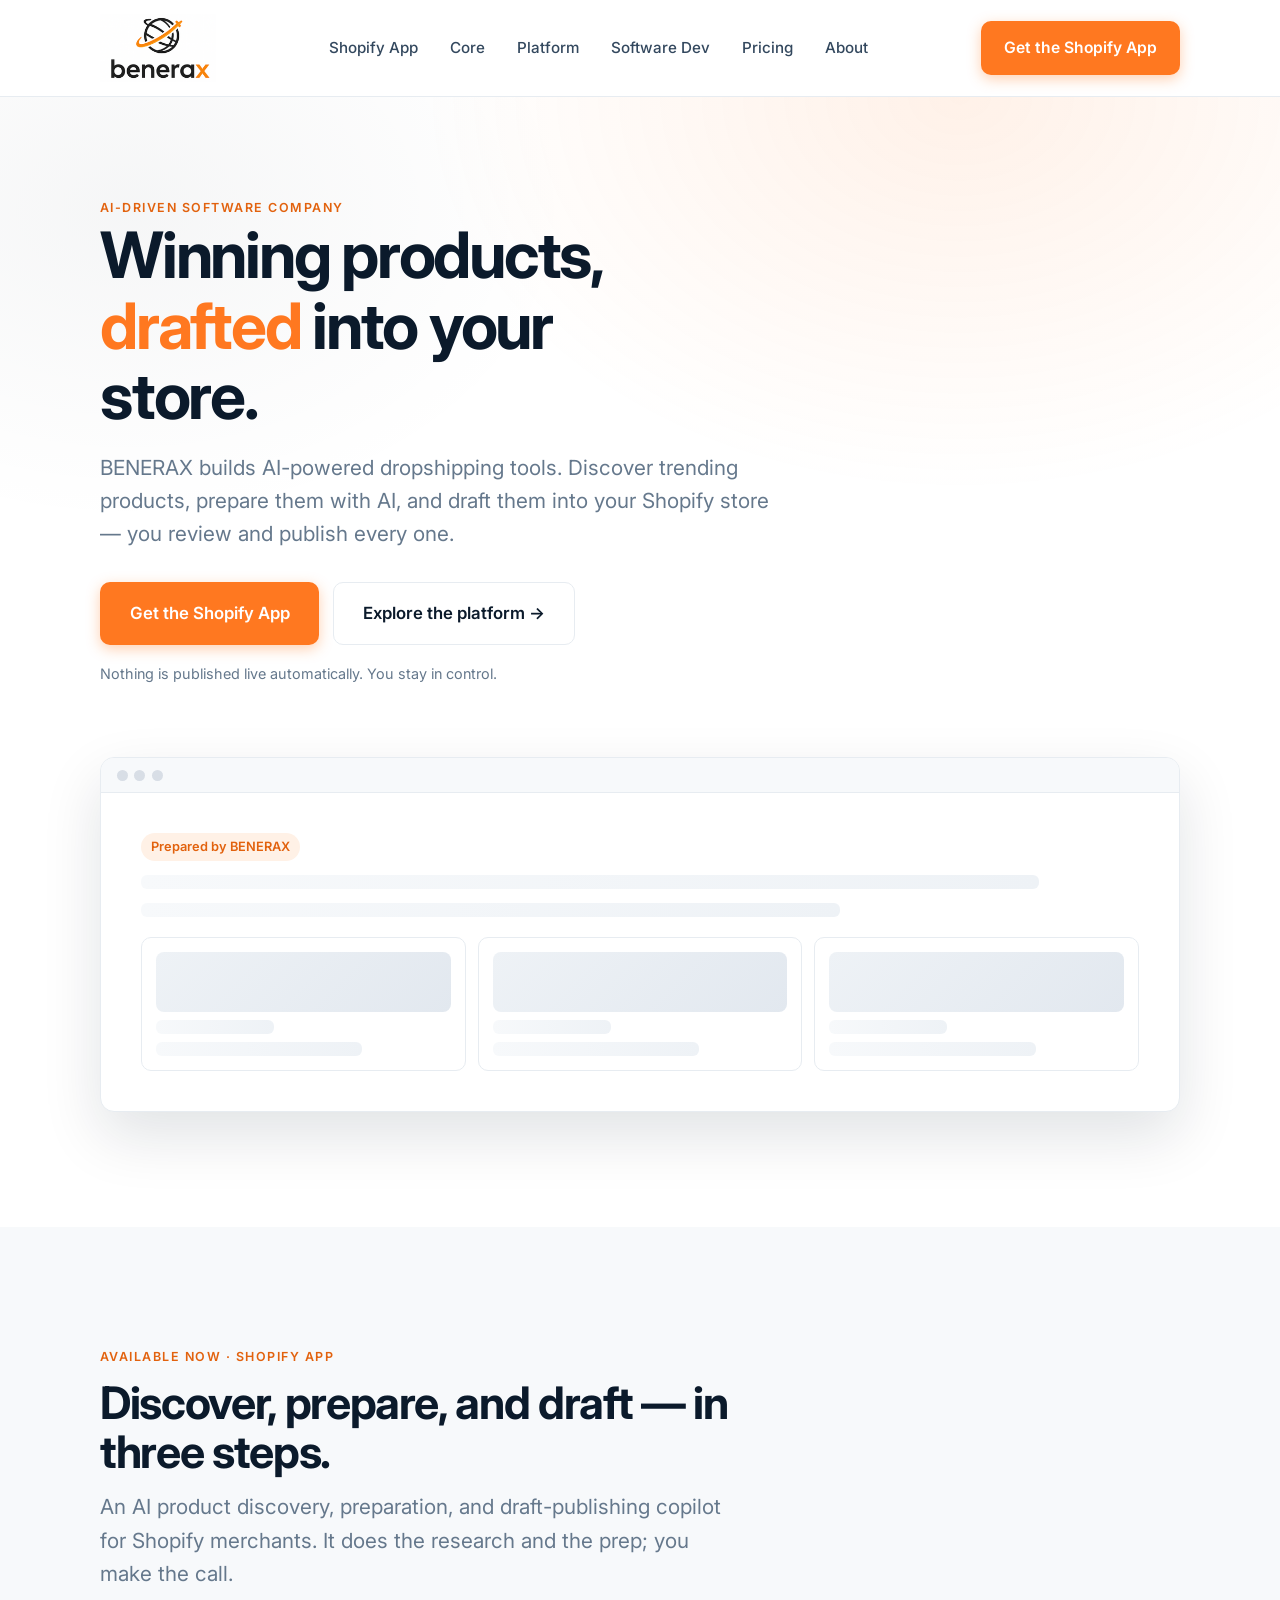
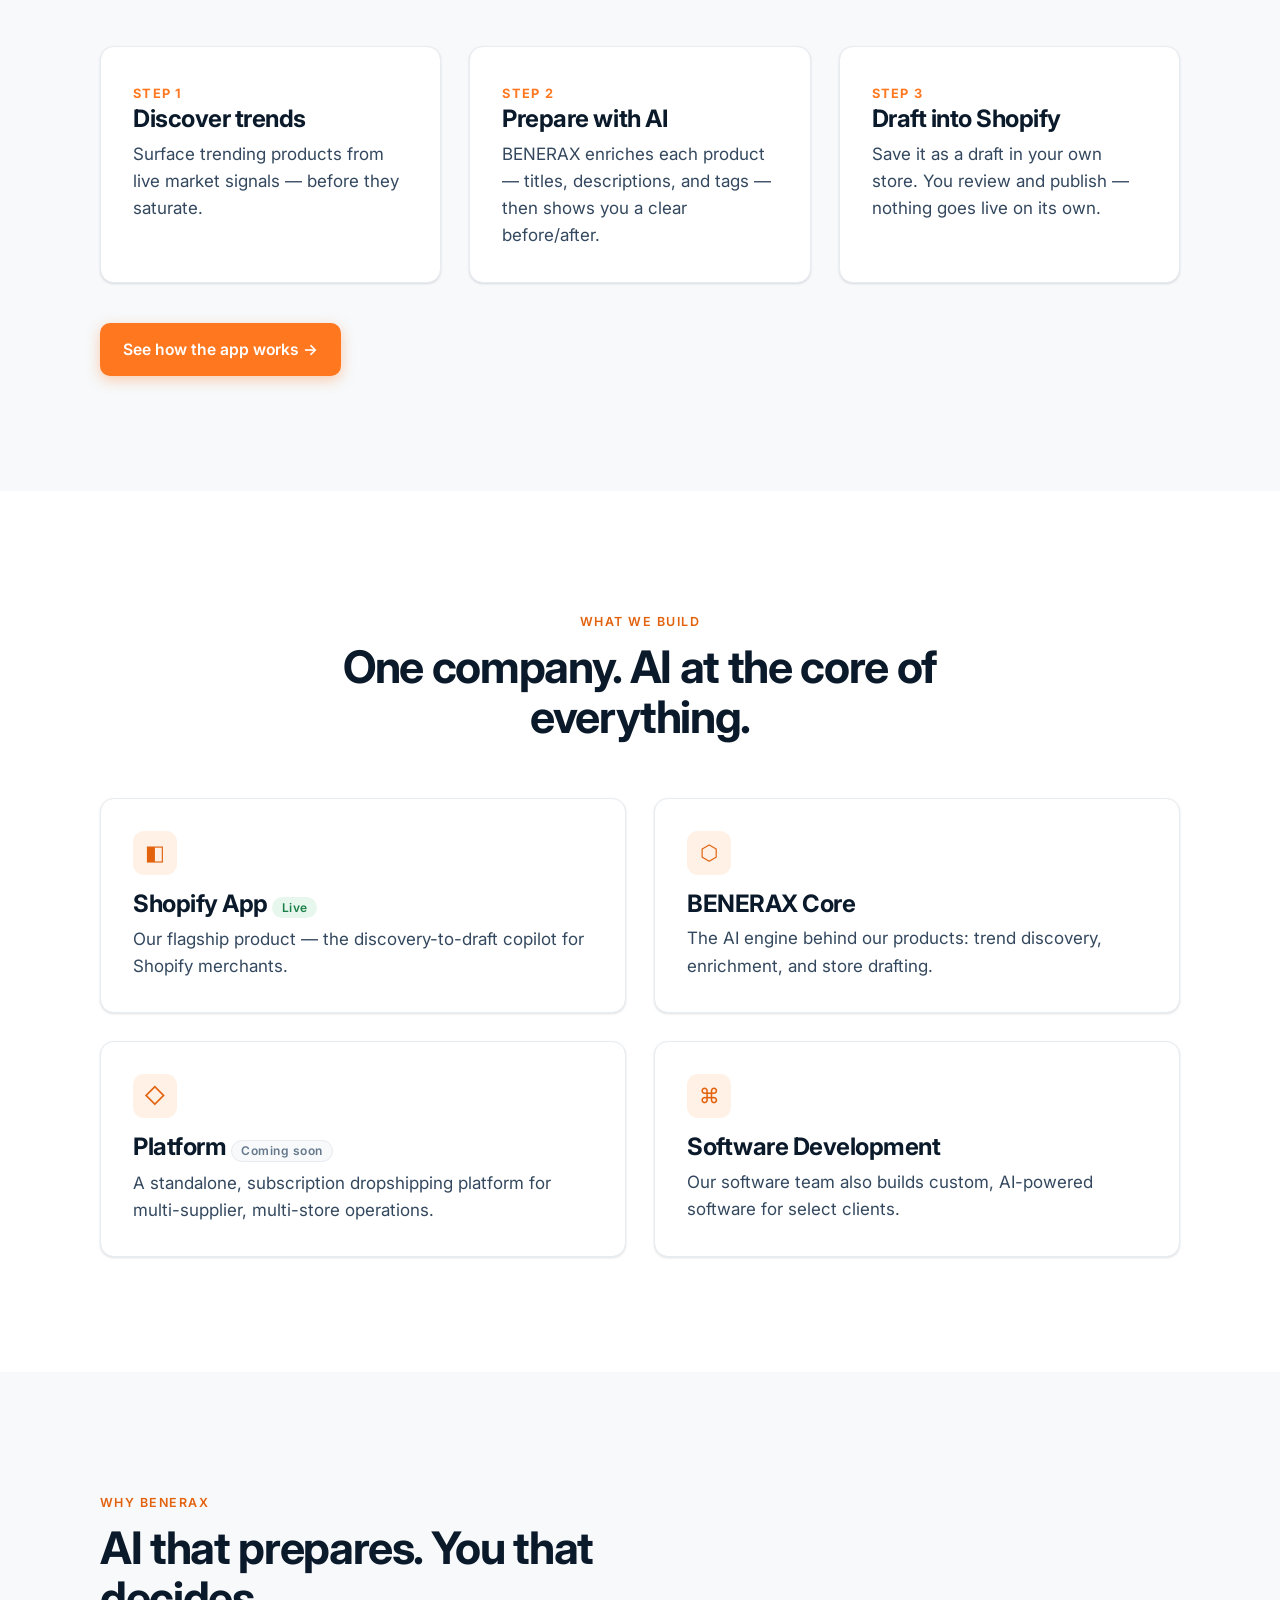
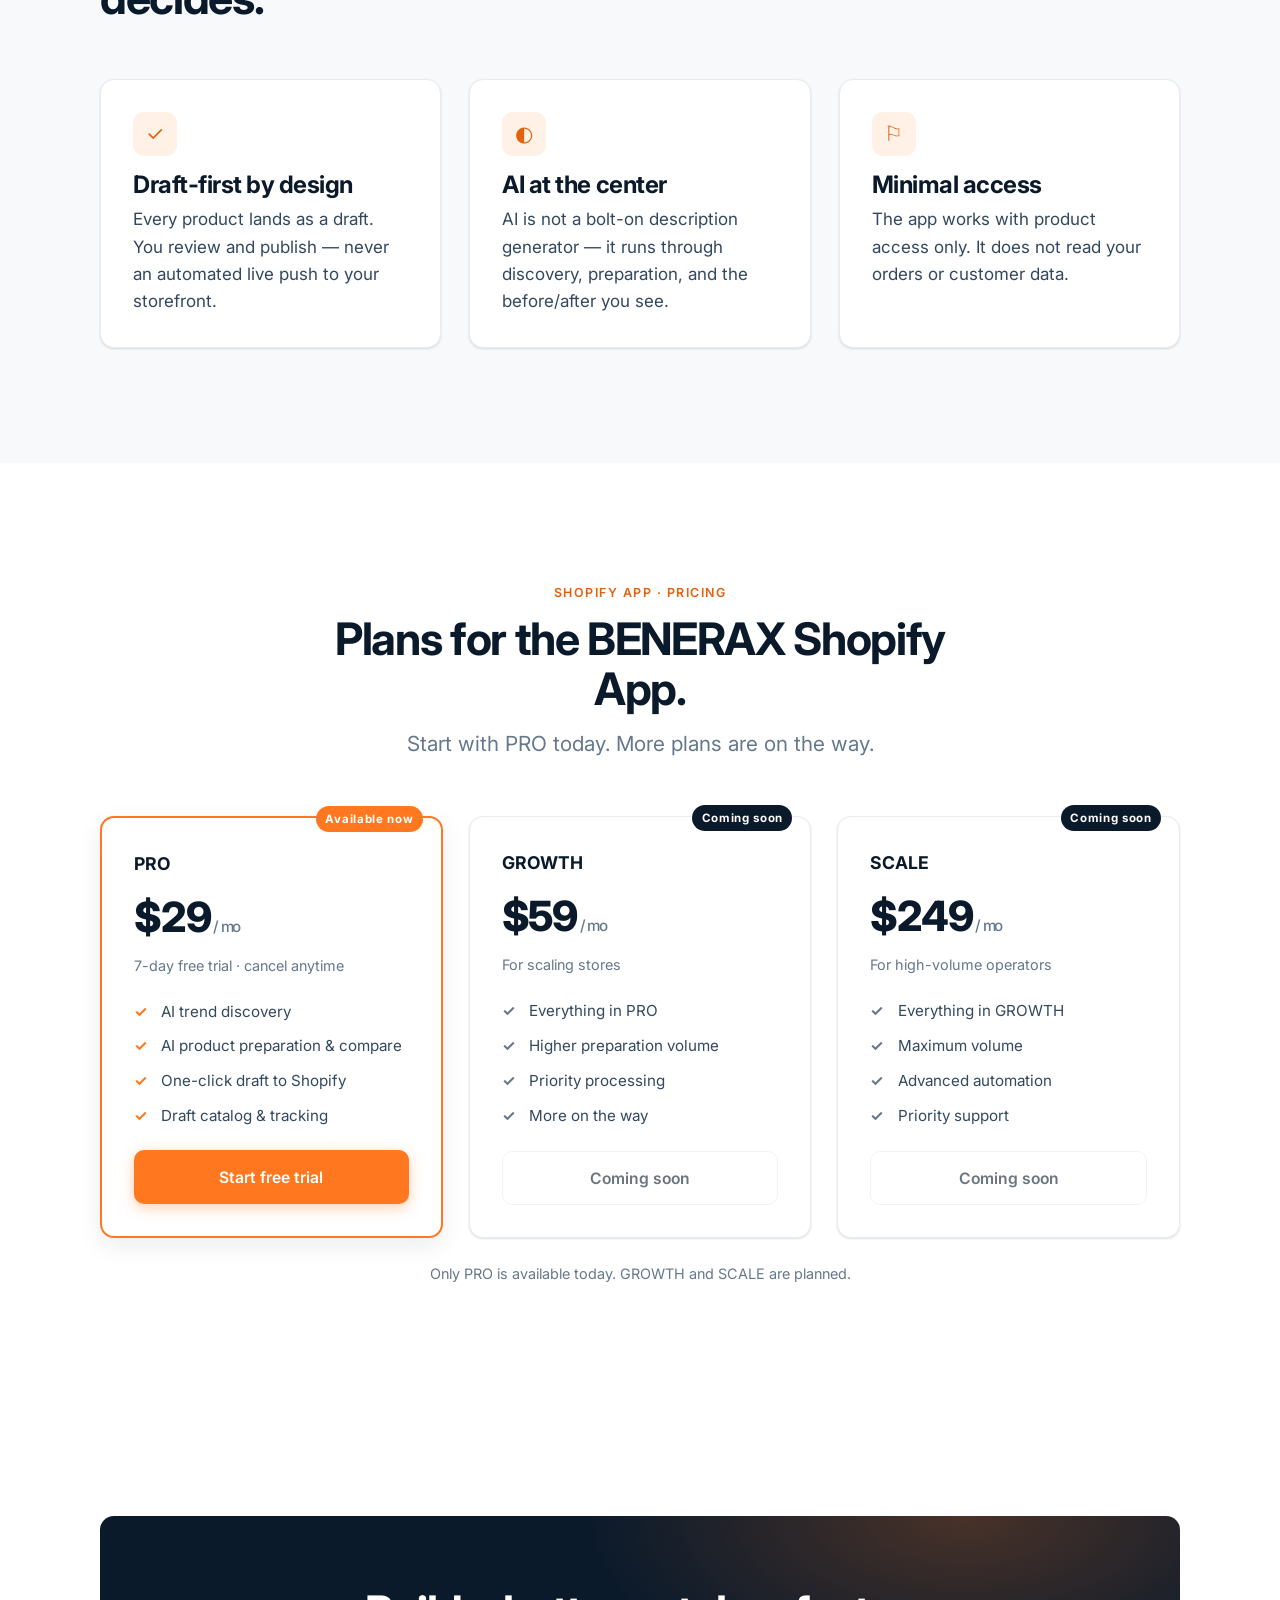
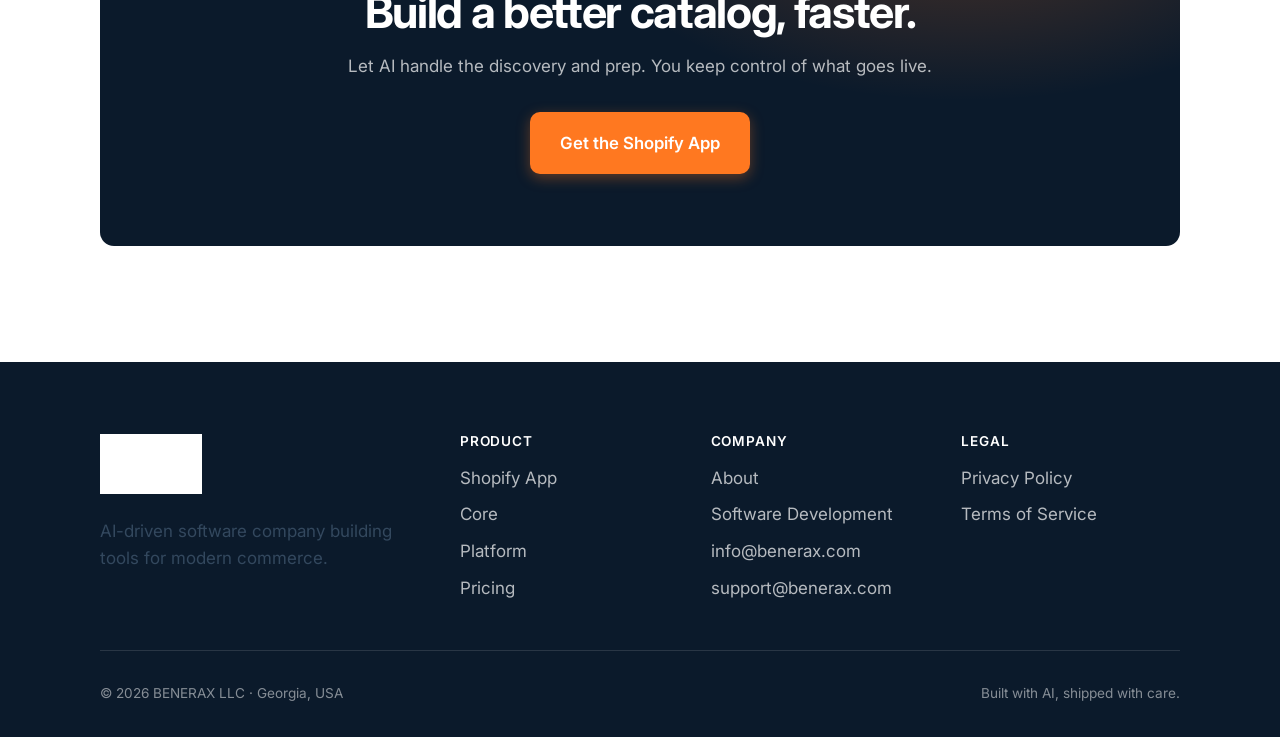
==== index.html @ 5dc5d122 "BENERAX corporate website — initial (home + 7 pages, Cloudflare-ready)" ====
<!DOCTYPE html>
<html lang="en">
<head>
<meta charset="UTF-8" />
<meta name="viewport" content="width=device-width, initial-scale=1.0" />
<title>BENERAX — AI-driven software for modern commerce</title>
<meta name="description" content="BENERAX is an AI-driven software company. We build AI-powered dropshipping tools — discover trending products, prepare them with AI, and draft them into your Shopify store. You review and publish." />
<meta property="og:title" content="BENERAX — AI-driven software for modern commerce" />
<meta property="og:description" content="Discover, prepare, and draft winning products into your Shopify store. You review and publish — nothing goes live automatically." />
<meta property="og:type" content="website" />
<link rel="preconnect" href="https://fonts.googleapis.com" />
<link rel="preconnect" href="https://fonts.gstatic.com" crossorigin />
<link href="https://fonts.googleapis.com/css2?family=Inter:opsz,wght@14..32,300;14..32,400;14..32,500;14..32,600;14..32,700;14..32,800;14..32,900&display=swap" rel="stylesheet" />
<link rel="stylesheet" href="/assets/styles.css" />
</head>
<body>

<!-- ============ NAV ============ -->
<header class="nav">
  <div class="wrap nav-inner">
    <a class="brand" href="/">
      <img src="/assets/logo.png" alt="BENERAX" />
    </a>
    <nav class="nav-links" id="navLinks">
      <a href="/pages/shopify-app.html">Shopify App</a>
      <a href="/pages/core.html">Core</a>
      <a href="/pages/platform.html">Platform</a>
      <a href="/pages/software-development.html">Software Dev</a>
      <a href="/#pricing">Pricing</a>
      <a href="/pages/about.html">About</a>
    </nav>
    <div class="nav-cta">
      <a class="btn btn-primary" href="/pages/shopify-app.html">Get the Shopify App</a>
    </div>
    <button class="nav-toggle" aria-label="Menu" aria-expanded="false">☰</button>
  </div>
</header>

<main>

<!-- ============ HERO ============ -->
<section class="hero">
  <div class="wrap">
    <span class="eyebrow reveal">AI-driven software company</span>
    <h1 class="reveal">Winning products, <span class="accent">drafted</span> into your store.</h1>
    <p class="lead reveal">BENERAX builds AI-powered dropshipping tools. Discover trending products, prepare them with AI, and draft them into your Shopify store — you review and publish every one.</p>
    <div class="hero-actions reveal">
      <a class="btn btn-primary btn-lg" href="/pages/shopify-app.html">Get the Shopify App</a>
      <a class="btn btn-ghost btn-lg" href="/pages/platform.html">Explore the platform →</a>
    </div>
    <p class="hero-note reveal">Nothing is published live automatically. You stay in control.</p>

    <!-- CSS product mockup — replace with a real embedded-app screenshot later -->
    <div class="mock reveal" aria-hidden="true">
      <div class="mock-bar"><span class="mock-dot"></span><span class="mock-dot"></span><span class="mock-dot"></span></div>
      <div class="mock-body">
        <span class="mock-pill">Prepared by BENERAX</span>
        <div class="mock-row l"></div>
        <div class="mock-row m"></div>
        <div class="mock-cards">
          <div class="mock-card"><div class="mock-thumb"></div><div class="mock-row s"></div><div class="mock-row m"></div></div>
          <div class="mock-card"><div class="mock-thumb"></div><div class="mock-row s"></div><div class="mock-row m"></div></div>
          <div class="mock-card"><div class="mock-thumb"></div><div class="mock-row s"></div><div class="mock-row m"></div></div>
        </div>
      </div>
    </div>
  </div>
</section>

<!-- ============ SHOPIFY APP (primary product) ============ -->
<section class="section-soft" id="shopify">
  <div class="wrap">
    <div class="section-head measure reveal">
      <span class="eyebrow">Available now · Shopify App</span>
      <h2>Discover, prepare, and draft — in three steps.</h2>
      <p class="lead">An AI product discovery, preparation, and draft-publishing copilot for Shopify merchants. It does the research and the prep; you make the call.</p>
    </div>
    <div class="grid grid-3">
      <div class="card reveal">
        <span class="num">STEP 1</span>
        <h3>Discover trends</h3>
        <p>Surface trending products from live market signals — before they saturate.</p>
      </div>
      <div class="card reveal">
        <span class="num">STEP 2</span>
        <h3>Prepare with AI</h3>
        <p>BENERAX enriches each product — titles, descriptions, and tags — then shows you a clear before/after.</p>
      </div>
      <div class="card reveal">
        <span class="num">STEP 3</span>
        <h3>Draft into Shopify</h3>
        <p>Save it as a draft in your own store. You review and publish — nothing goes live on its own.</p>
      </div>
    </div>
    <div style="margin-top:2.5rem" class="reveal">
      <a class="btn btn-primary" href="/pages/shopify-app.html">See how the app works →</a>
    </div>
  </div>
</section>

<!-- ============ FOUR THINGS WE BUILD ============ -->
<section id="what-we-build">
  <div class="wrap">
    <div class="section-head measure center reveal">
      <span class="eyebrow">What we build</span>
      <h2>One company. AI at the core of everything.</h2>
    </div>
    <div class="grid grid-2">
      <a class="card reveal" href="/pages/shopify-app.html">
        <div class="card-icon">◧</div>
        <h3>Shopify App <span class="badge badge-live">Live</span></h3>
        <p>Our flagship product — the discovery-to-draft copilot for Shopify merchants.</p>
      </a>
      <a class="card reveal" href="/pages/core.html">
        <div class="card-icon">⬡</div>
        <h3>BENERAX Core</h3>
        <p>The AI engine behind our products: trend discovery, enrichment, and store drafting.</p>
      </a>
      <a class="card reveal" href="/pages/platform.html">
        <div class="card-icon">◇</div>
        <h3>Platform <span class="badge badge-soon">Coming soon</span></h3>
        <p>A standalone, subscription dropshipping platform for multi-supplier, multi-store operations.</p>
      </a>
      <a class="card reveal" href="/pages/software-development.html">
        <div class="card-icon">⌘</div>
        <h3>Software Development</h3>
        <p>Our software team also builds custom, AI-powered software for select clients.</p>
      </a>
    </div>
  </div>
</section>

<!-- ============ WHY BENERAX ============ -->
<section class="section-soft" id="why">
  <div class="wrap">
    <div class="section-head measure reveal">
      <span class="eyebrow">Why BENERAX</span>
      <h2>AI that prepares. You that decides.</h2>
    </div>
    <div class="grid grid-3">
      <div class="card reveal"><div class="card-icon">✓</div><h3>Draft-first by design</h3><p>Every product lands as a draft. You review and publish — never an automated live push to your storefront.</p></div>
      <div class="card reveal"><div class="card-icon">◐</div><h3>AI at the center</h3><p>AI is not a bolt-on description generator — it runs through discovery, preparation, and the before/after you see.</p></div>
      <div class="card reveal"><div class="card-icon">⚐</div><h3>Minimal access</h3><p>The app works with product access only. It does not read your orders or customer data.</p></div>
    </div>
  </div>
</section>

<!-- ============ PRICING (Shopify App) ============ -->
<section id="pricing">
  <div class="wrap">
    <div class="section-head measure center reveal">
      <span class="eyebrow">Shopify App · Pricing</span>
      <h2>Plans for the BENERAX Shopify App.</h2>
      <p class="lead">Start with PRO today. More plans are on the way.</p>
    </div>
    <div class="price-grid">
      <!-- PRO — live -->
      <div class="card price-card featured reveal">
        <span class="price-tag live">Available now</span>
        <span class="price-name">PRO</span>
        <div class="price-amt">$29<small> / mo</small></div>
        <p class="price-sub">7-day free trial · cancel anytime</p>
        <ul class="price-list">
          <li>AI trend discovery</li>
          <li>AI product preparation &amp; compare</li>
          <li>One-click draft to Shopify</li>
          <li>Draft catalog &amp; tracking</li>
        </ul>
        <a class="btn btn-primary" href="/pages/shopify-app.html" style="justify-content:center">Start free trial</a>
      </div>
      <!-- GROWTH — coming -->
      <div class="card price-card soon reveal">
        <span class="price-tag coming">Coming soon</span>
        <span class="price-name">GROWTH</span>
        <div class="price-amt">$59<small> / mo</small></div>
        <p class="price-sub">For scaling stores</p>
        <ul class="price-list">
          <li>Everything in PRO</li>
          <li>Higher preparation volume</li>
          <li>Priority processing</li>
          <li>More on the way</li>
        </ul>
        <a class="btn btn-ghost" href="#" aria-disabled="true" style="justify-content:center;pointer-events:none;opacity:.6">Coming soon</a>
      </div>
      <!-- SCALE — coming -->
      <div class="card price-card soon reveal">
        <span class="price-tag coming">Coming soon</span>
        <span class="price-name">SCALE</span>
        <div class="price-amt">$249<small> / mo</small></div>
        <p class="price-sub">For high-volume operators</p>
        <ul class="price-list">
          <li>Everything in GROWTH</li>
          <li>Maximum volume</li>
          <li>Advanced automation</li>
          <li>Priority support</li>
        </ul>
        <a class="btn btn-ghost" href="#" aria-disabled="true" style="justify-content:center;pointer-events:none;opacity:.6">Coming soon</a>
      </div>
    </div>
    <p class="center reveal" style="margin-top:1.5rem;font-size:.9rem;color:var(--ink-3)">Only PRO is available today. GROWTH and SCALE are planned.</p>
  </div>
</section>

<!-- ============ CTA BAND ============ -->
<section>
  <div class="wrap">
    <div class="cta-band reveal">
      <h2>Build a better catalog, faster.</h2>
      <p class="measure center">Let AI handle the discovery and prep. You keep control of what goes live.</p>
      <a class="btn btn-primary btn-lg" href="/pages/shopify-app.html">Get the Shopify App</a>
    </div>
  </div>
</section>

</main>

<!-- ============ FOOTER ============ -->
<footer class="footer">
  <div class="wrap">
    <div class="footer-grid">
      <div class="footer-brand">
        <img src="/assets/logo.png" alt="BENERAX" />
        <p style="max-width:32ch">AI-driven software company building tools for modern commerce.</p>
      </div>
      <div>
        <h4>Product</h4>
        <ul>
          <li><a href="/pages/shopify-app.html">Shopify App</a></li>
          <li><a href="/pages/core.html">Core</a></li>
          <li><a href="/pages/platform.html">Platform</a></li>
          <li><a href="/#pricing">Pricing</a></li>
        </ul>
      </div>
      <div>
        <h4>Company</h4>
        <ul>
          <li><a href="/pages/about.html">About</a></li>
          <li><a href="/pages/software-development.html">Software Development</a></li>
          <li><a href="mailto:info@benerax.com">info@benerax.com</a></li>
          <li><a href="mailto:support@benerax.com">support@benerax.com</a></li>
        </ul>
      </div>
      <div>
        <h4>Legal</h4>
        <ul>
          <li><a href="/pages/privacy.html">Privacy Policy</a></li>
          <li><a href="/pages/terms.html">Terms of Service</a></li>
        </ul>
      </div>
    </div>
    <div class="footer-bottom">
      <span>© <span data-year>2026</span> BENERAX LLC · Georgia, USA</span>
      <span>Built with AI, shipped with care.</span>
    </div>
  </div>
</footer>

<script src="/assets/site.js"></script>
</body>
</html>
---- assets/styles.css ----
/* ============================================================================
   BENERAX — corporate site design system
   Light theme · navy ink · orange accent (logo-aligned) · Inter · premium craft.
   No frameworks. Hand-built. Aligned with messaging spine v1.
   ========================================================================== */

:root {
  /* Brand — from the BENERAX logo (orange accent, near-black ink). */
  --orange:      #FF7820;
  --orange-deep: #E2620E;
  --orange-soft: #FFF1E6;

  /* Ink / navy scale (text + structure). */
  --ink:    #0B1A2B;   /* headings */
  --ink-2:  #33485E;   /* body */
  --ink-3:  #65788C;   /* muted */
  --line:   #E7ECF1;   /* hairlines */

  /* Surfaces. */
  --bg:      #FFFFFF;
  --bg-soft: #F7F9FB;  /* alternating sections */
  --bg-navy: #0B1A2B;  /* rare dark band (footer / CTA) */

  /* Type. */
  --sans: 'Inter', -apple-system, BlinkMacSystemFont, 'Segoe UI', sans-serif;

  /* Rhythm. */
  --maxw: 1160px;
  --pad: clamp(20px, 5vw, 40px);
  --radius: 14px;
  --shadow-sm: 0 1px 2px rgba(11,26,43,.06), 0 1px 3px rgba(11,26,43,.08);
  --shadow-md: 0 8px 24px rgba(11,26,43,.08);
  --shadow-lg: 0 24px 60px rgba(11,26,43,.12);
  --ease: cubic-bezier(.2,.7,.2,1);
}

* { box-sizing: border-box; margin: 0; padding: 0; }
html { scroll-behavior: smooth; -webkit-text-size-adjust: 100%; }

body {
  font-family: var(--sans);
  color: var(--ink-2);
  background: var(--bg);
  line-height: 1.6;
  font-size: 17px;
  -webkit-font-smoothing: antialiased;
  text-rendering: optimizeLegibility;
}

/* ---- Typography (weight-driven hierarchy, generous line-height) ---- */
h1, h2, h3, h4 { color: var(--ink); line-height: 1.1; letter-spacing: -0.02em; font-weight: 700; }
h1 { font-size: clamp(2.4rem, 5.5vw, 4rem); letter-spacing: -0.035em; }
h2 { font-size: clamp(1.9rem, 4vw, 2.8rem); letter-spacing: -0.03em; }
h3 { font-size: clamp(1.2rem, 2.2vw, 1.5rem); }
p  { color: var(--ink-2); }
a  { color: inherit; text-decoration: none; }

.lead { font-size: clamp(1.05rem, 2vw, 1.3rem); color: var(--ink-3); line-height: 1.6; }
.eyebrow {
  font-size: .78rem; font-weight: 600; letter-spacing: .12em; text-transform: uppercase;
  color: var(--orange-deep);
}
.accent { color: var(--orange); }

/* ---- Layout ---- */
.wrap { max-width: var(--maxw); margin: 0 auto; padding-left: var(--pad); padding-right: var(--pad); }
section { padding: clamp(64px, 9vw, 120px) 0; }
.section-soft { background: var(--bg-soft); }
.center { text-align: center; }
.measure { max-width: 640px; }
.measure.center { margin-left: auto; margin-right: auto; }

/* ---- Buttons ---- */
.btn {
  display: inline-flex; align-items: center; gap: .5em;
  font-weight: 600; font-size: .98rem; border-radius: 10px;
  padding: .85em 1.4em; cursor: pointer; border: 1px solid transparent;
  transition: transform .15s var(--ease), box-shadow .2s var(--ease), background .2s var(--ease);
}
.btn:hover { transform: translateY(-1px); }
.btn-primary { background: var(--orange); color: #fff; box-shadow: 0 4px 14px rgba(255,120,32,.35); }
.btn-primary:hover { background: var(--orange-deep); box-shadow: 0 6px 20px rgba(255,120,32,.45); }
.btn-ghost { background: transparent; color: var(--ink); border-color: var(--line); }
.btn-ghost:hover { border-color: var(--ink-3); background: var(--bg-soft); }
.btn-lg { padding: 1em 1.7em; font-size: 1.05rem; }

/* ---- Header / nav ---- */
.nav {
  position: sticky; top: 0; z-index: 50;
  background: rgba(255,255,255,.8); backdrop-filter: saturate(180%) blur(12px);
  border-bottom: 1px solid var(--line);
}
.nav-inner { display: flex; align-items: center; justify-content: space-between; height: 96px; }
.brand { display: flex; align-items: center; gap: .55em; font-weight: 800; color: var(--ink); font-size: 1.15rem; letter-spacing: -.02em; }
.brand img { height: 68px; width: auto; display: block; }
.nav-links { display: flex; align-items: center; gap: 2rem; }
.nav-links a { color: var(--ink-2); font-weight: 500; font-size: .95rem; transition: color .15s; }
.nav-links a:hover { color: var(--orange-deep); }
.nav-cta { display: flex; align-items: center; gap: .8rem; }
.nav-toggle { display: none; background: none; border: 0; cursor: pointer; font-size: 1.5rem; color: var(--ink); }

/* ---- Hero ---- */
.hero { padding-top: clamp(56px, 8vw, 96px); position: relative; overflow: hidden; }
.hero::before {
  content: ""; position: absolute; inset: 0; z-index: -1;
  background:
    radial-gradient(60% 50% at 75% 0%, rgba(255,120,32,.10), transparent 70%),
    radial-gradient(50% 40% at 10% 10%, rgba(11,26,43,.04), transparent 70%);
}
.hero h1 { max-width: 14ch; }
.hero .lead { max-width: 52ch; margin-top: 1.2rem; }
.hero-actions { display: flex; gap: .9rem; margin-top: 2rem; flex-wrap: wrap; }
.hero-note { margin-top: 1.1rem; font-size: .9rem; color: var(--ink-3); }

/* ---- Product mockup (CSS placeholder — swap with real screenshots) ---- */
.mock {
  margin-top: clamp(40px, 6vw, 72px);
  border: 1px solid var(--line); border-radius: var(--radius);
  background: #fff; box-shadow: var(--shadow-lg); overflow: hidden;
}
.mock-bar { display: flex; align-items: center; gap: .4rem; padding: .7rem 1rem; border-bottom: 1px solid var(--line); background: var(--bg-soft); }
.mock-dot { width: 11px; height: 11px; border-radius: 50%; background: #D8DEE6; }
.mock-body { padding: clamp(20px, 4vw, 40px); min-height: 280px; display: grid; gap: 14px; }
.mock-row { height: 14px; border-radius: 6px; background: linear-gradient(90deg, var(--bg-soft), #EEF2F6); }
.mock-row.s { width: 40%; } .mock-row.m { width: 70%; } .mock-row.l { width: 90%; }
.mock-pill { display: inline-block; padding: .3em .8em; border-radius: 999px; background: var(--orange-soft); color: var(--orange-deep); font-weight: 600; font-size: .8rem; width: fit-content; }
.mock-cards { display: grid; grid-template-columns: repeat(3,1fr); gap: 12px; margin-top: 6px; }
.mock-card { border: 1px solid var(--line); border-radius: 10px; padding: 14px; display: grid; gap: 8px; }
.mock-thumb { height: 60px; border-radius: 8px; background: linear-gradient(135deg, #EEF2F6, #E2E8EF); }

/* ---- Grid sections ---- */
.grid { display: grid; gap: clamp(20px, 3vw, 28px); }
.grid-3 { grid-template-columns: repeat(3, 1fr); }
.grid-2 { grid-template-columns: repeat(2, 1fr); }
.card {
  background: #fff; border: 1px solid var(--line); border-radius: var(--radius);
  padding: clamp(22px, 3vw, 32px); box-shadow: var(--shadow-sm);
  transition: transform .2s var(--ease), box-shadow .2s var(--ease), border-color .2s;
}
.card:hover { transform: translateY(-3px); box-shadow: var(--shadow-md); border-color: #DCE3EA; }
.card h3 { margin-bottom: .5rem; }
.card .num { font-size: .8rem; font-weight: 700; color: var(--orange); letter-spacing: .1em; }
.card-icon {
  width: 44px; height: 44px; border-radius: 11px; display: grid; place-items: center;
  background: var(--orange-soft); color: var(--orange-deep); margin-bottom: 1rem; font-size: 1.3rem;
}

.section-head { margin-bottom: clamp(36px, 5vw, 56px); }
.section-head h2 { margin-top: .6rem; }
.section-head p { margin-top: .8rem; }

/* ---- Steps ---- */
.steps { counter-reset: step; }
.step { display: flex; gap: 1.2rem; align-items: flex-start; }
.step::before {
  counter-increment: step; content: counter(step);
  flex: 0 0 auto; width: 38px; height: 38px; border-radius: 50%;
  background: var(--ink); color: #fff; display: grid; place-items: center; font-weight: 700;
}

/* ---- Pricing ---- */
.price-grid { display: grid; grid-template-columns: repeat(3, 1fr); gap: clamp(18px, 2.5vw, 26px); align-items: stretch; }
.price-card { text-align: left; position: relative; display: flex; flex-direction: column; }
.price-card.featured { border: 2px solid var(--orange); box-shadow: var(--shadow-md); }
.price-card.soon { opacity: .92; }
.price-tag { position: absolute; top: -12px; right: 18px; font-size: .72rem; font-weight: 700; letter-spacing: .06em; padding: .35em .8em; border-radius: 999px; }
.price-tag.live { background: var(--orange); color: #fff; }
.price-tag.coming { background: var(--ink); color: #fff; }
.price-name { font-weight: 700; color: var(--ink); font-size: 1.1rem; }
.price-amt { font-size: 2.6rem; font-weight: 800; color: var(--ink); letter-spacing: -.03em; margin: .4rem 0 .2rem; }
.price-amt small { font-size: .95rem; font-weight: 500; color: var(--ink-3); }
.price-sub { font-size: .9rem; color: var(--ink-3); min-height: 1.3em; }
.price-list { list-style: none; text-align: left; margin: 1.4rem 0; display: grid; gap: .65rem; flex: 1; }
.price-list li { padding-left: 1.7rem; position: relative; color: var(--ink-2); font-size: .95rem; }
.price-list li::before { content: "✓"; position: absolute; left: 0; color: var(--orange); font-weight: 700; }
.price-card.soon .price-list li::before { color: var(--ink-3); }

/* ---- Badge / vision label ---- */
.badge { display: inline-block; padding: .3em .8em; border-radius: 999px; font-size: .75rem; font-weight: 600; letter-spacing: .04em; }
.badge-live { background: #E7F7EE; color: #1A7F46; }
.badge-soon { background: var(--bg-soft); color: var(--ink-3); border: 1px solid var(--line); }

/* ---- CTA band (navy) ---- */
.cta-band { background: var(--bg-navy); color: #fff; border-radius: var(--radius); padding: clamp(40px, 6vw, 72px); text-align: center; position: relative; overflow: hidden; }
.cta-band::before { content: ""; position: absolute; inset: 0; background: radial-gradient(50% 80% at 80% 0%, rgba(255,120,32,.25), transparent 70%); }
.cta-band h2 { color: #fff; position: relative; }
.cta-band p { color: rgba(255,255,255,.7); position: relative; margin: 1rem auto 2rem; }
.cta-band .btn-ghost { color: #fff; border-color: rgba(255,255,255,.3); }
.cta-band .btn-ghost:hover { background: rgba(255,255,255,.1); }

/* ---- Footer ---- */
.footer { background: var(--bg-navy); color: rgba(255,255,255,.7); padding: clamp(48px,6vw,72px) 0 32px; }
.footer a { color: rgba(255,255,255,.7); transition: color .15s; }
.footer a:hover { color: #fff; }
.footer-grid { display: grid; grid-template-columns: 1.5fr 1fr 1fr 1fr; gap: 2rem; }
.footer-grid h4 { color: #fff; font-size: .85rem; letter-spacing: .06em; text-transform: uppercase; margin-bottom: 1rem; font-weight: 600; }
.footer-grid ul { list-style: none; display: grid; gap: .6rem; }
.footer-brand img { height: 60px; filter: brightness(0) invert(1); margin-bottom: 1rem; }
.footer-bottom { border-top: 1px solid rgba(255,255,255,.12); margin-top: 3rem; padding-top: 2rem; display: flex; justify-content: space-between; gap: 1rem; flex-wrap: wrap; font-size: .85rem; color: rgba(255,255,255,.5); }

/* ---- Reveal-on-scroll (subtle, purposeful motion) ---- */
.reveal { opacity: 0; transform: translateY(16px); transition: opacity .6s var(--ease), transform .6s var(--ease); }
.reveal.in { opacity: 1; transform: none; }
@media (prefers-reduced-motion: reduce) { .reveal { opacity: 1; transform: none; transition: none; } html { scroll-behavior: auto; } }

/* ---- Legal pages ---- */
.legal { padding-top: 56px; }
.legal h1 { margin-bottom: .5rem; }
.legal .updated { color: var(--ink-3); font-size: .9rem; margin-bottom: 2.5rem; }
.legal h2 { font-size: 1.4rem; margin: 2.2rem 0 .8rem; }
.legal p, .legal li { color: var(--ink-2); margin-bottom: .8rem; }
.legal ul { padding-left: 1.4rem; }

/* ---- Responsive ---- */
@media (max-width: 860px) {
  .grid-3, .grid-2, .mock-cards, .price-grid { grid-template-columns: 1fr; }
  .footer-grid { grid-template-columns: 1fr 1fr; }
  .nav-links { display: none; }
  .nav-toggle { display: block; }
  .nav-links.open {
    display: flex; flex-direction: column; position: absolute; top: 96px; left: 0; right: 0;
    background: #fff; border-bottom: 1px solid var(--line); padding: 1.2rem var(--pad); gap: 1rem;
  }
}
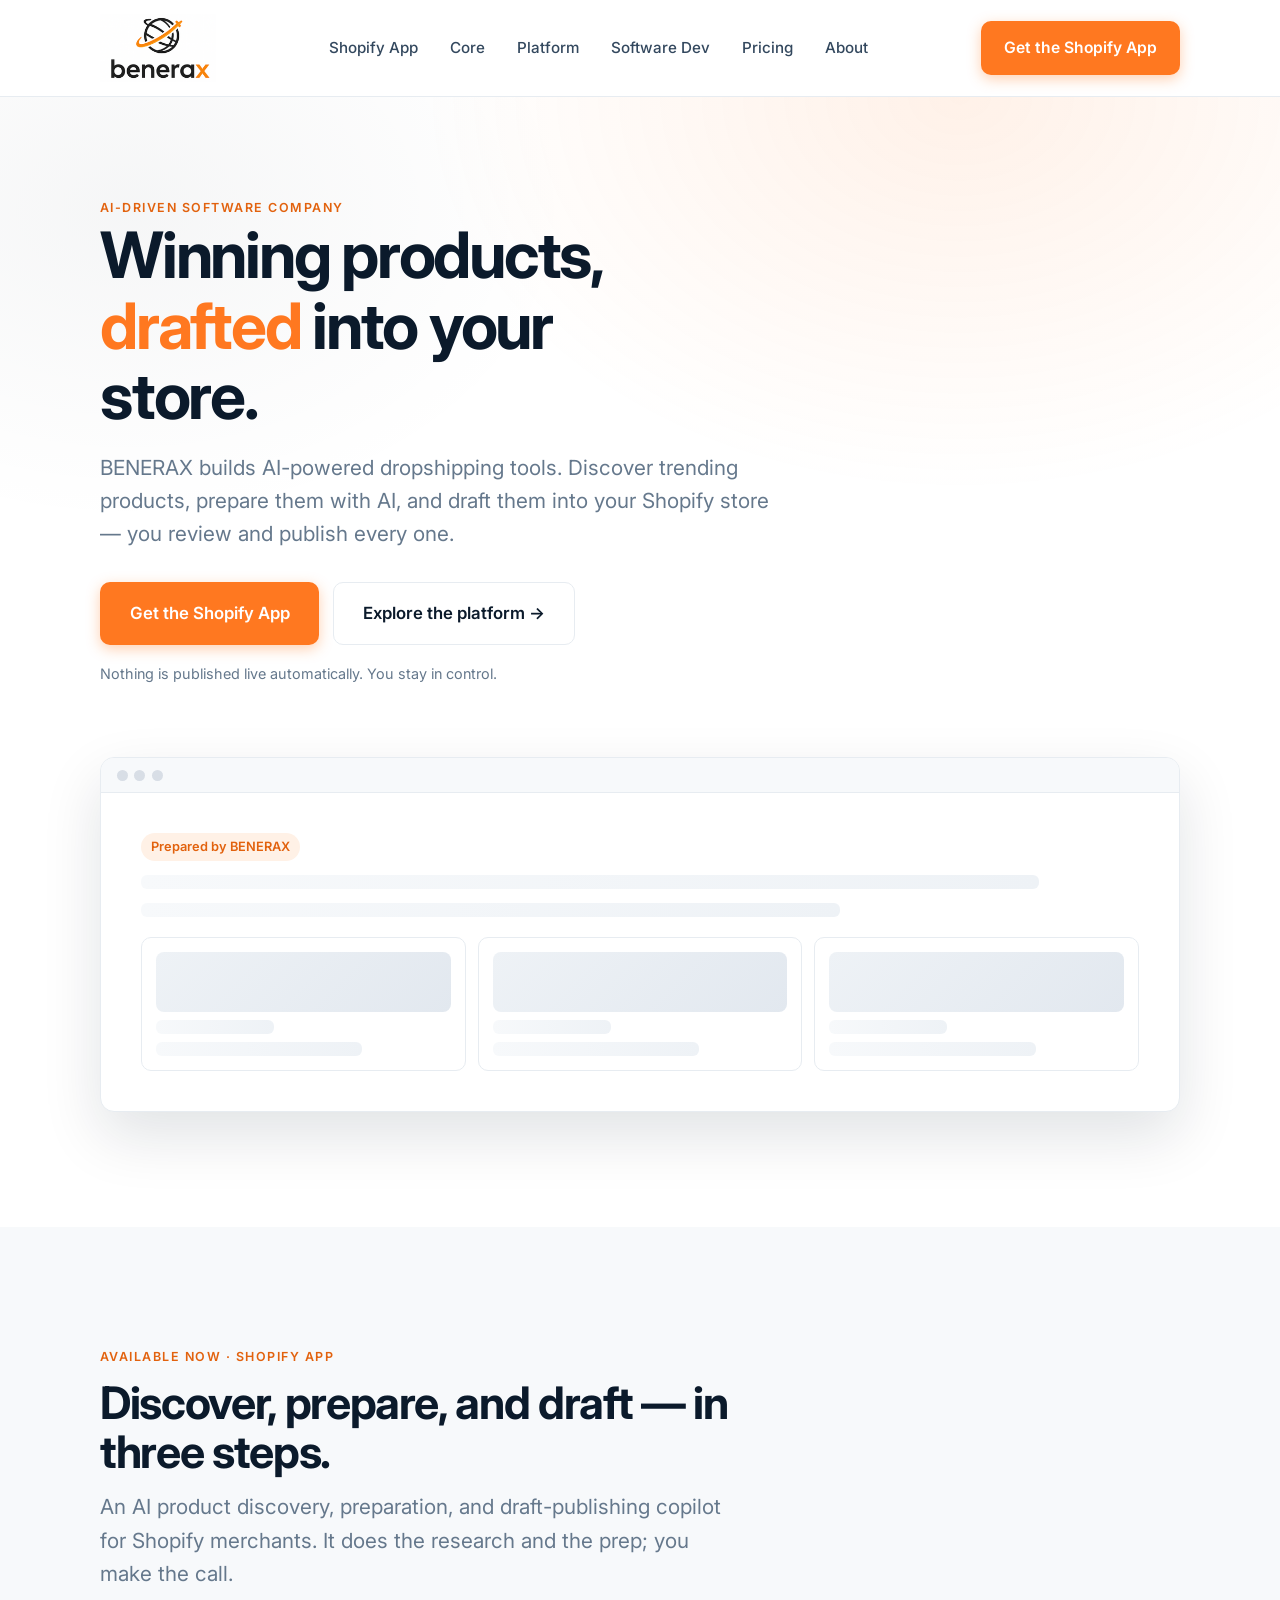
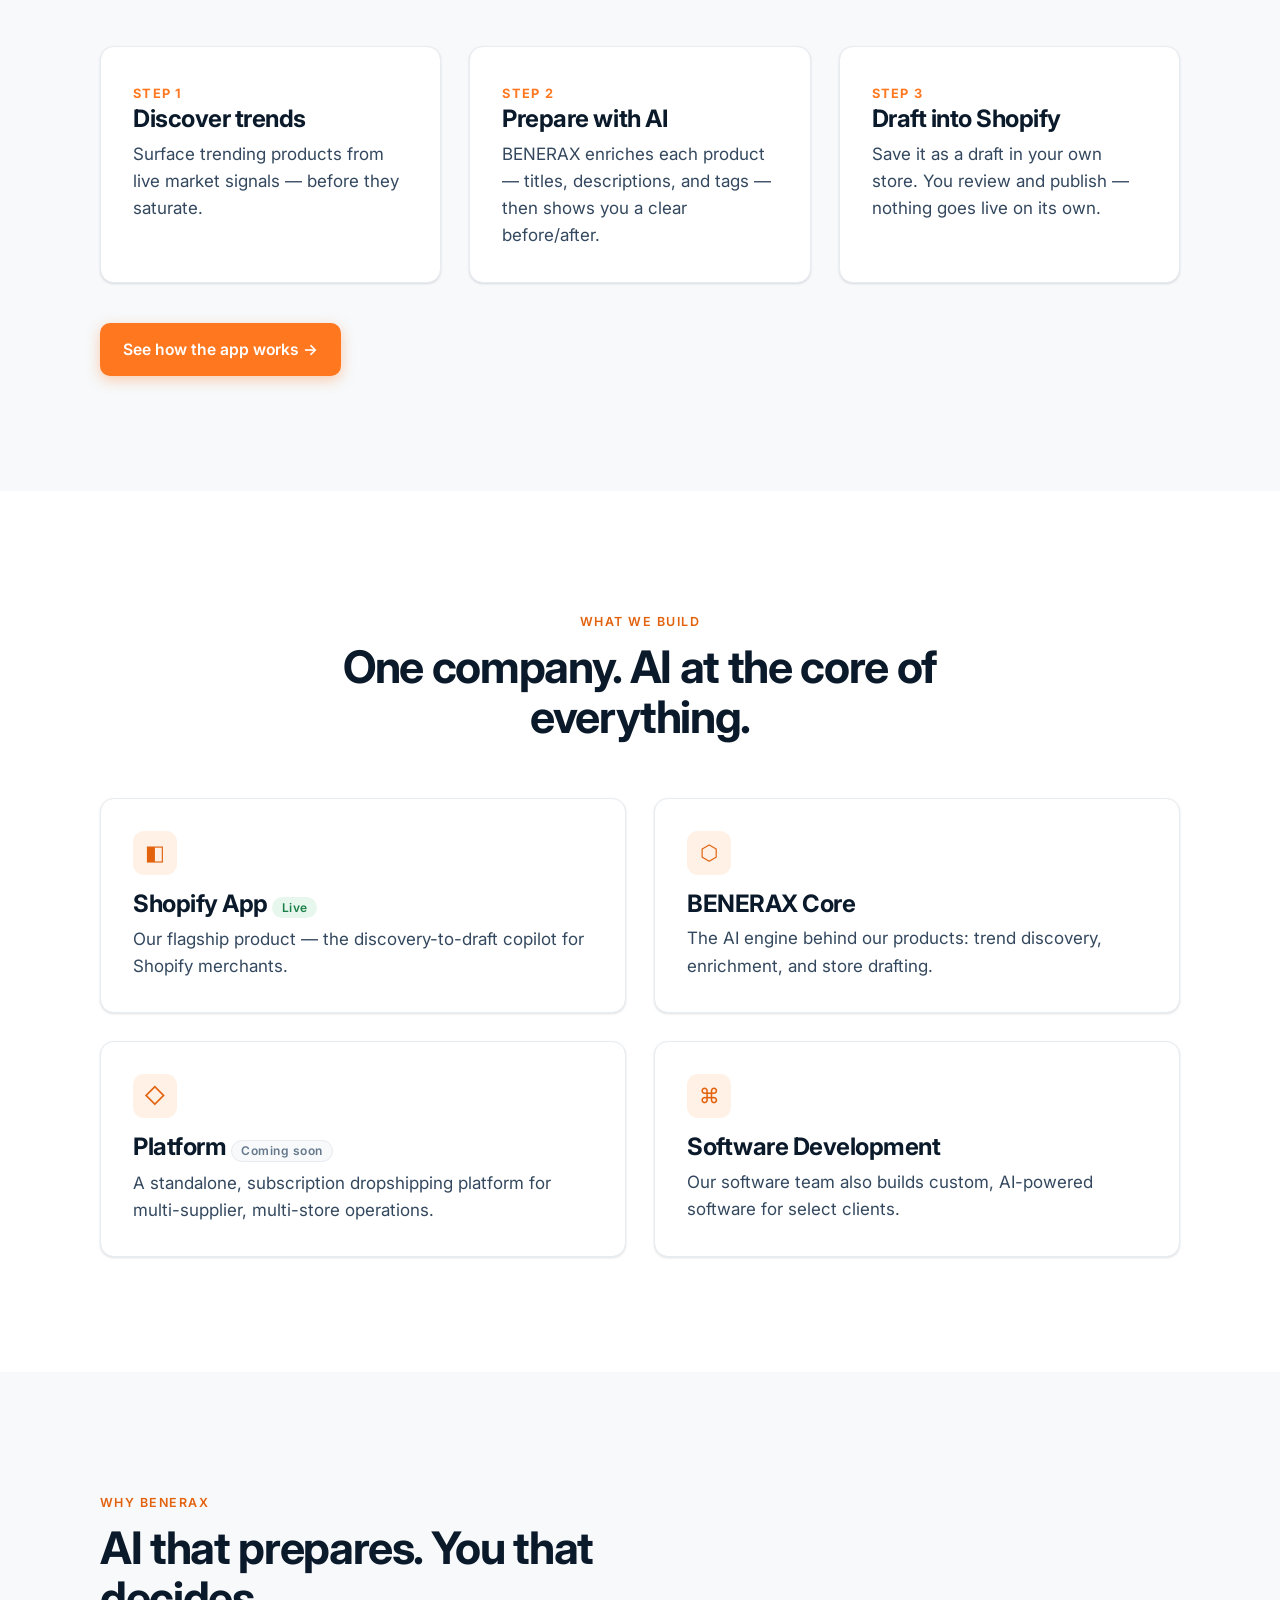
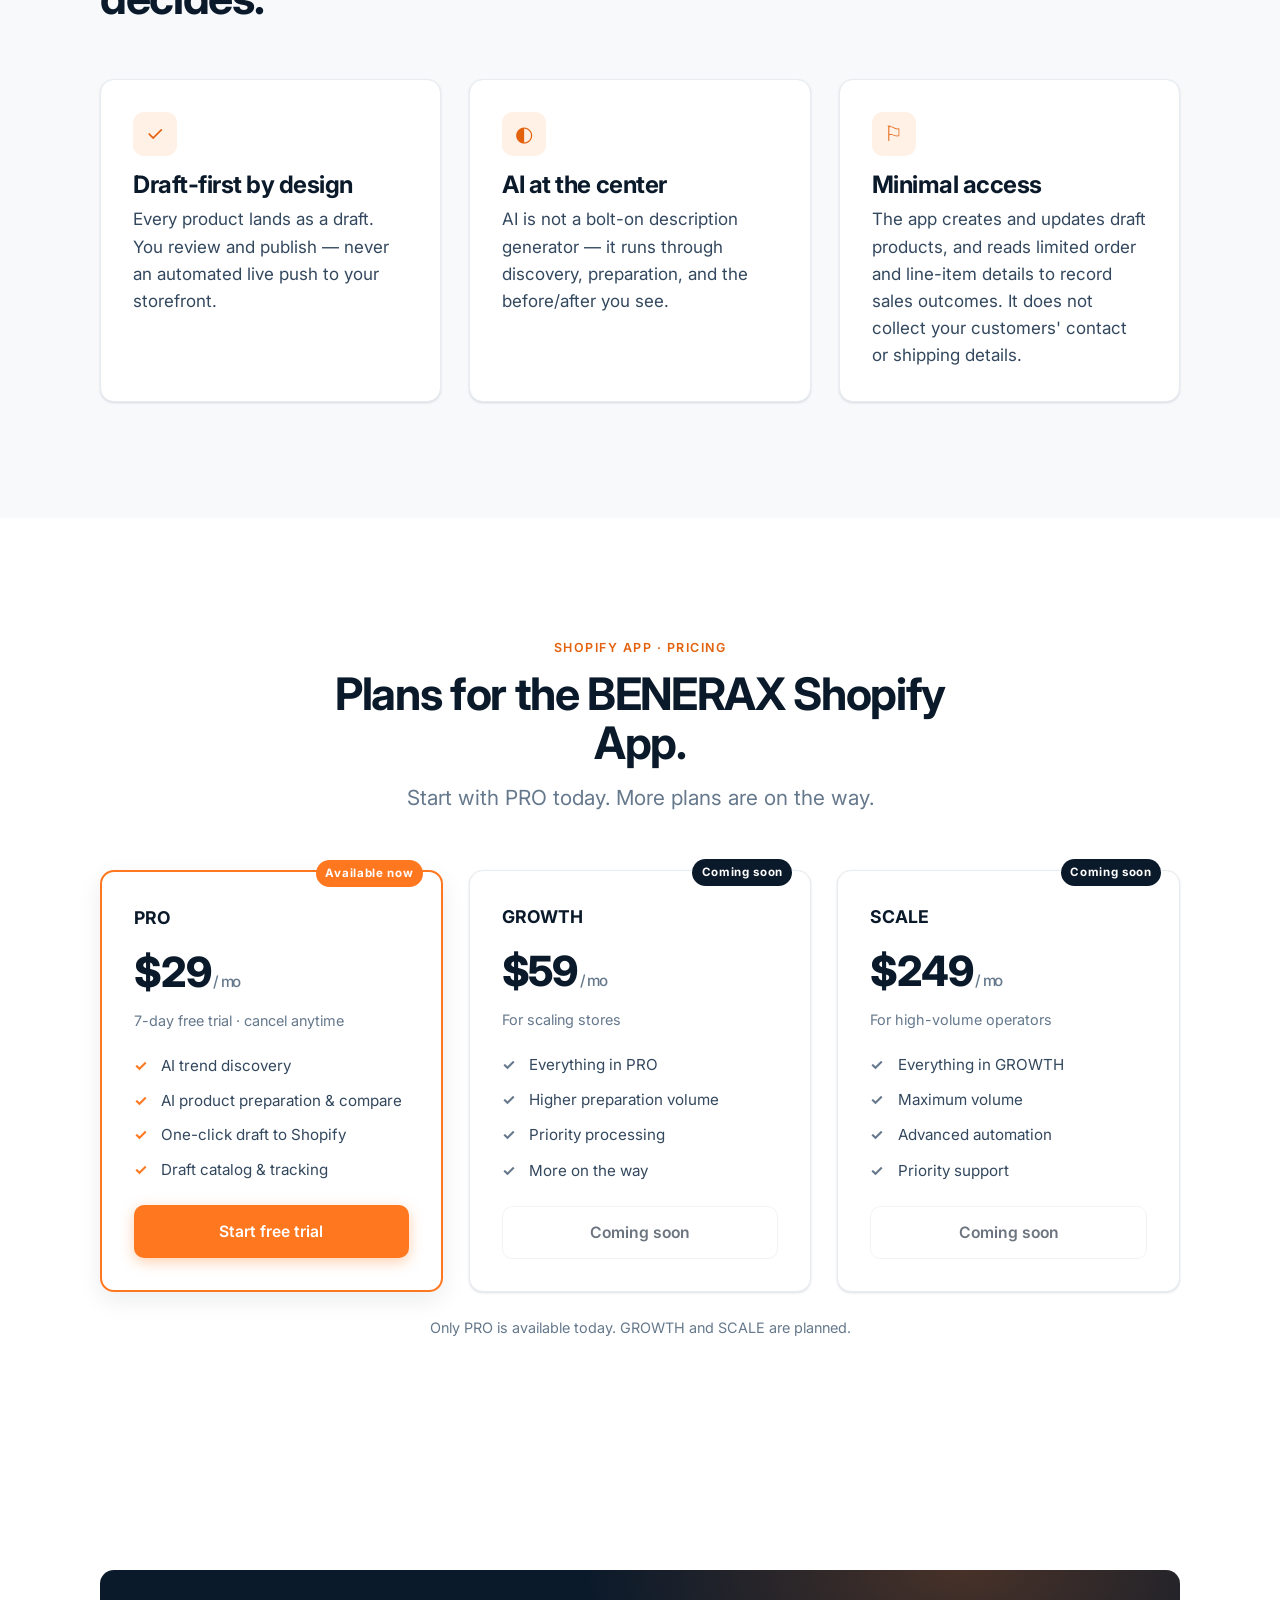
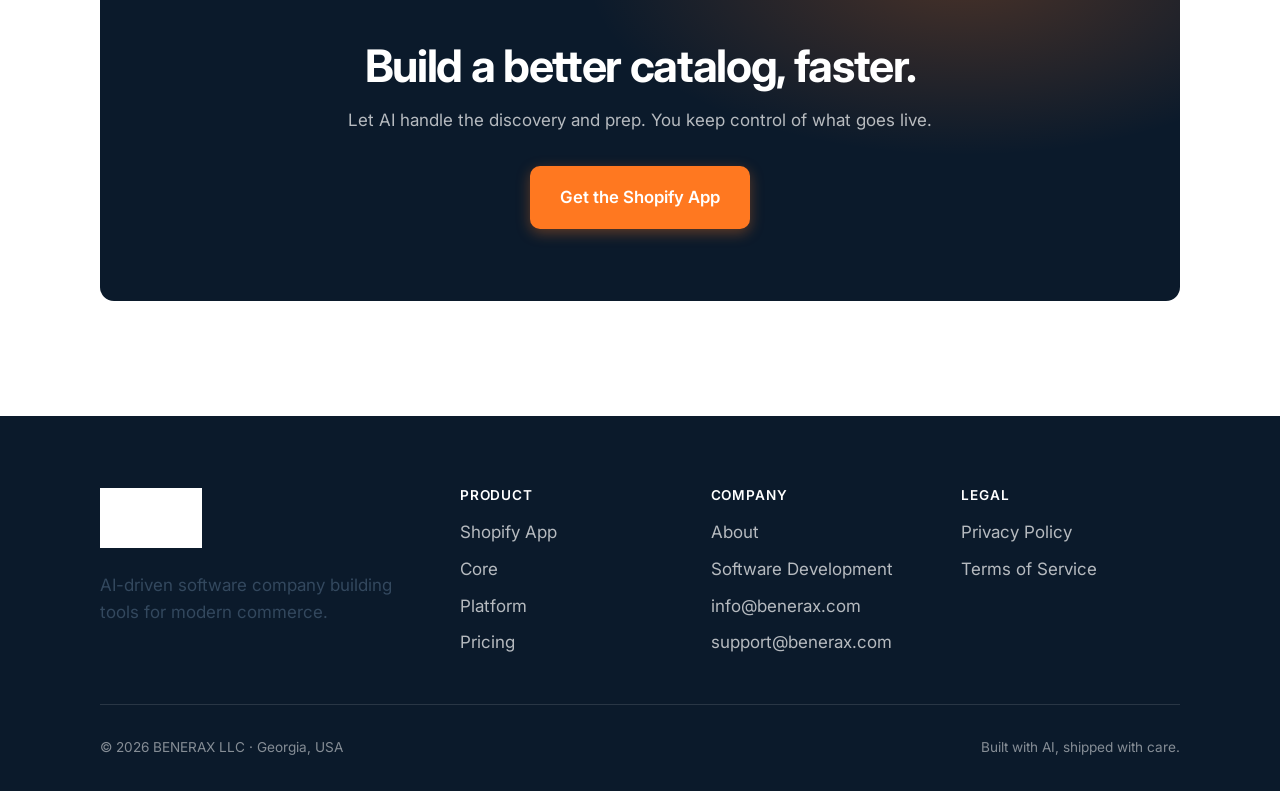
==== commit 49a54ad4: "docs: align every access claim with the real scope (6 claims, 3 pages) The app declares write_produc" ====
--- a/index.html
+++ b/index.html
@@ -140,7 +140,7 @@
     <div class="grid grid-3">
       <div class="card reveal"><div class="card-icon">✓</div><h3>Draft-first by design</h3><p>Every product lands as a draft. You review and publish — never an automated live push to your storefront.</p></div>
       <div class="card reveal"><div class="card-icon">◐</div><h3>AI at the center</h3><p>AI is not a bolt-on description generator — it runs through discovery, preparation, and the before/after you see.</p></div>
-      <div class="card reveal"><div class="card-icon">⚐</div><h3>Minimal access</h3><p>The app works with product access only. It does not read your orders or customer data.</p></div>
+      <div class="card reveal"><div class="card-icon">⚐</div><h3>Minimal access</h3><p>The app creates and updates draft products, and reads limited order and line-item details to record sales outcomes. It does not collect your customers' contact or shipping details.</p></div>
     </div>
   </div>
 </section>
